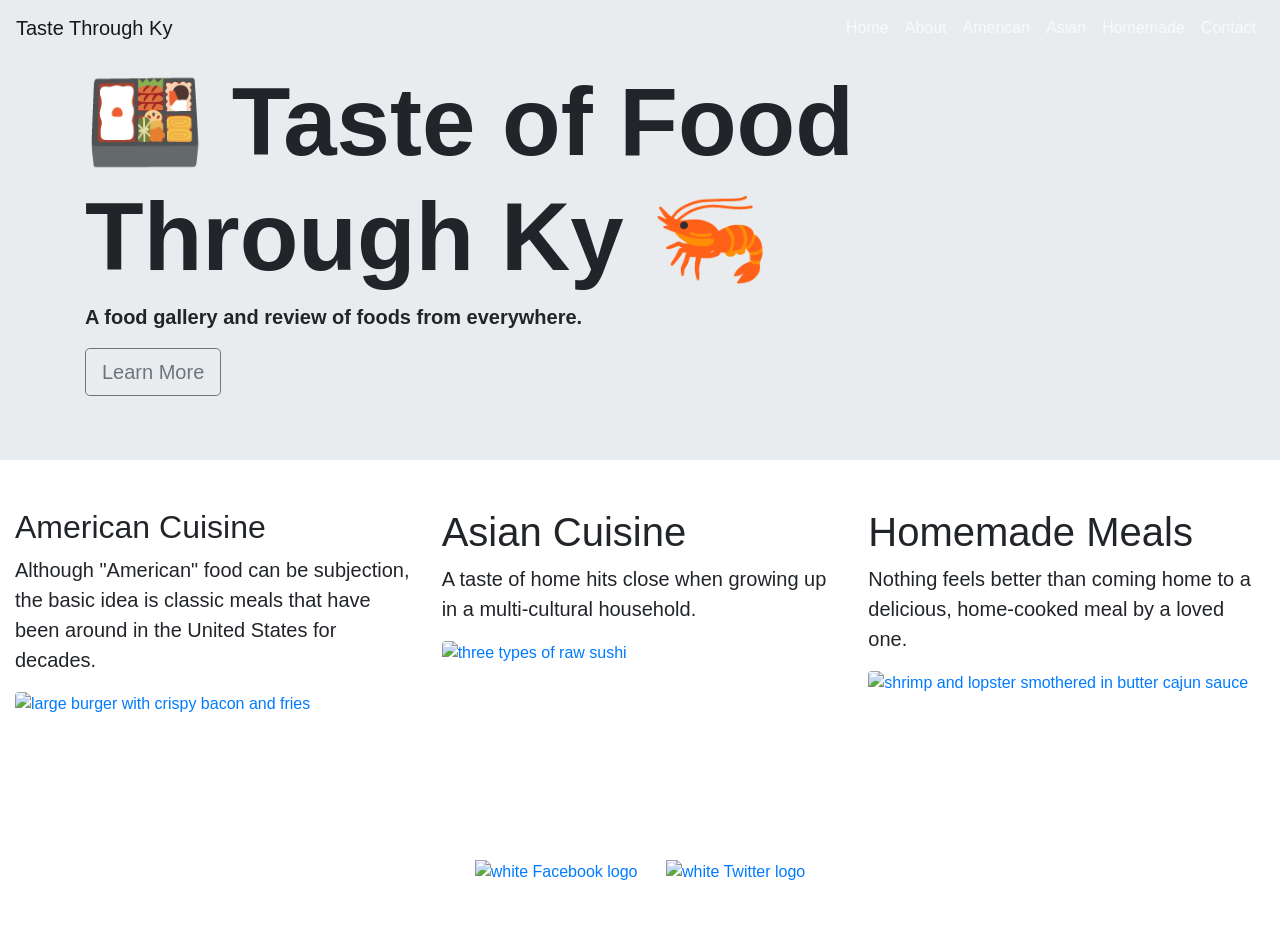
==== index.html @ 99edcb75 "Add files via upload" ====
<!doctype html>
<html lang="en">
  <head>
    <!-- Required meta tags -->
    <meta charset="utf-8">
    <meta name="viewport" content="width=device-width, initial-scale=1, shrink-to-fit=no">
    <meta name="description" content="Taste of Food Through Ky is a site dedicated to exploring all types of different foods I have experienced, as well as a small review of each one.">
    
    <!-- Favicon --> 
<link rel="shortcut icon" href="images/favicon/favicon.ico">
<link rel="icon" type="image/png" sizes="32x32" href="images/favicon/favicon-32x32.png">
<link rel="apple-touch-icon" sizes="180x180" href="images/favicon/apple-touch-icon.png">
<link rel="icon" sizes="192x192" href="images/favicon/android-chrome-192x192.png">
   
    <!-- Bootstrap CSS -->
    <link rel="stylesheet" href="https://cdn.jsdelivr.net/npm/bootstrap@4.3.1/dist/css/bootstrap.min.css" integrity="sha384-ggOyR0iXCbMQv3Xipma34MD+dH/1fQ784/j6cY/iJTQUOhcWr7x9JvoRxT2MZw1T" crossorigin="anonymous">
    <link rel="stylesheet" href="styles.css">
    
    <title>Taste of Food Through Ky</title>
  </head>
  <body>
    
    <!-- Bootstrap Navigation bar -->
    <nav class="navbar navbar-expand-sm navbar-light fixed-top text-light custom-navbar">
    
        <a class="navbar-brand" href="index.html">Taste Through Ky</a>
        
        <!-- Hamburger menu icon -->
        <button class="navbar-toggler" type="button" data-toggle="collapse" data-target="#navbarResponsive" aria-controls="navbarResponsive" aria-expanded="false" aria-label="Toggle navigation">
            <span class="navbar-toggler-icon"></span>
        </button>
        
        <!-- Navbar links -->
        <div class="collapse navbar-collapse text-white" id="navbarResponsive">
            <ul class="navbar-nav ml-auto">
                <li class="nav-item">
                    <a class="nav-link text-light" href="index.html">Home</a>
                </li>
                <li class="nav-item">
                    <a class="nav-link text-light" href="about2.html">About</a>
                </li>
                <li class="nav-item">
                    <a class="nav-link text-light" href="american2.html">American</a>
                </li>
                <li class="nav-item">
                    <a class="nav-link text-light" href="asian2.html">Asian</a>
                </li>
                <li class="nav-item">
                    <a class="nav-link text-light" href="homemade2.html">Homemade</a>
                </li>
                <li class="nav-item">
                    <a class="nav-link text-light" href="contact2.html">Contact</a>
                </li>
              </ul>
        </div>

    </nav>
    
    <!-- Header -->
    <header class="jumbotron jumbotron-fluid">
      <div class="container">
            <h1 class="display-1 font-weight-bold">&#127857; Taste of Food Through Ky &#129424;</h1>
            <p class="lead font-weight-bold">A food gallery and review of foods from everywhere.</p>
            <a href="about.html" role="button" class="btn btn-outline-secondary btn-lg text-black">Learn More</a>
        </div>
    </header>
    
    <!-- Main Content -->
    <main class="container-fluid mt-5">
      
      <div class="row">
            <div class="col-sm-4">
                <h2>American Cuisine</h2>
                <p class="lead">Although "American" food can be subjection, the basic idea is classic meals that have been around in the United States for decades.</p>
                <figure>
                    <a href="american.html"><img src="images/food/burger-with-bacon.jpeg" alt="large burger with crispy bacon and fries" class="img-fluid rounded"></a>
                </figure>
                
            </div>

            <div class="col-sm-4">
                <h1>Asian Cuisine</h1>
                <p class="lead">A taste of home hits close when growing up in a multi-cultural household.</p>
                <figure>
                    <a href="asian.html"><img src="images/food/sushi.jpeg" alt="three types of raw sushi" class="img-fluid rounded"></a>
                </figure>
            </div>

            <div class="col-sm-4">
                <h1>Homemade Meals</h1>
                <p class="lead">Nothing feels better than coming home to a delicious, home-cooked meal by a loved one.</p>
                <figure>
                    <a href="homemade.html"><img src="images/food/img-7230.jpeg" alt="shrimp and lopster smothered in butter cajun sauce" class="img-fluid rounded"></a>
                </figure>
            </div>
        </div>
    </main>
    
    <!-- Footer -->
    <footer class="jumbotron-fluid text-center p-5">
        <div class="container text-white">
            <p>&copy; Copyright 2026. All Rights Reserved.</p>
            <p><a href="mailto:kyleenap@hawaii.edu" class="text-white">kyleenap@hawaii.edu</a></p>
            <a href="https://www.facebook.com" target="_blank"><img src="images/favicon/facebook-logo.png" alt="white Facebook logo" class="pr-4"></a> 
            <a href="https://twitter.com" target="_blank"><img src="images/favicon/twitter-logo.png" alt="white Twitter logo"></a> 
        </div>
    </footer>

    <!-- Optional JavaScript -->
    <!-- jQuery first, then Popper.js, then Bootstrap JS -->
    <script src="https://code.jquery.com/jquery-3.3.1.slim.min.js" integrity="sha384-q8i/X+965DzO0rT7abK41JStQIAqVgRVzpbzo5smXKp4YfRvH+8abtTE1Pi6jizo" crossorigin="anonymous"></script>
    <script src="https://cdn.jsdelivr.net/npm/popper.js@1.14.7/dist/umd/popper.min.js" integrity="sha384-UO2eT0CpHqdSJQ6hJty5KVphtPhzWj9WO1clHTMGa3JDZwrnQq4sF86dIHNDz0W1" crossorigin="anonymous"></script>
    <script src="https://cdn.jsdelivr.net/npm/bootstrap@4.3.1/dist/js/bootstrap.min.js" integrity="sha384-JjSmVgyd0p3pXB1rRibZUAYoIIy6OrQ6VrjIEaFf/nJGzIxFDsf4x0xIM+B07jRM" crossorigin="anonymous"></script>
    <script src="scripts/script.js"></script>
  </body>
</html>
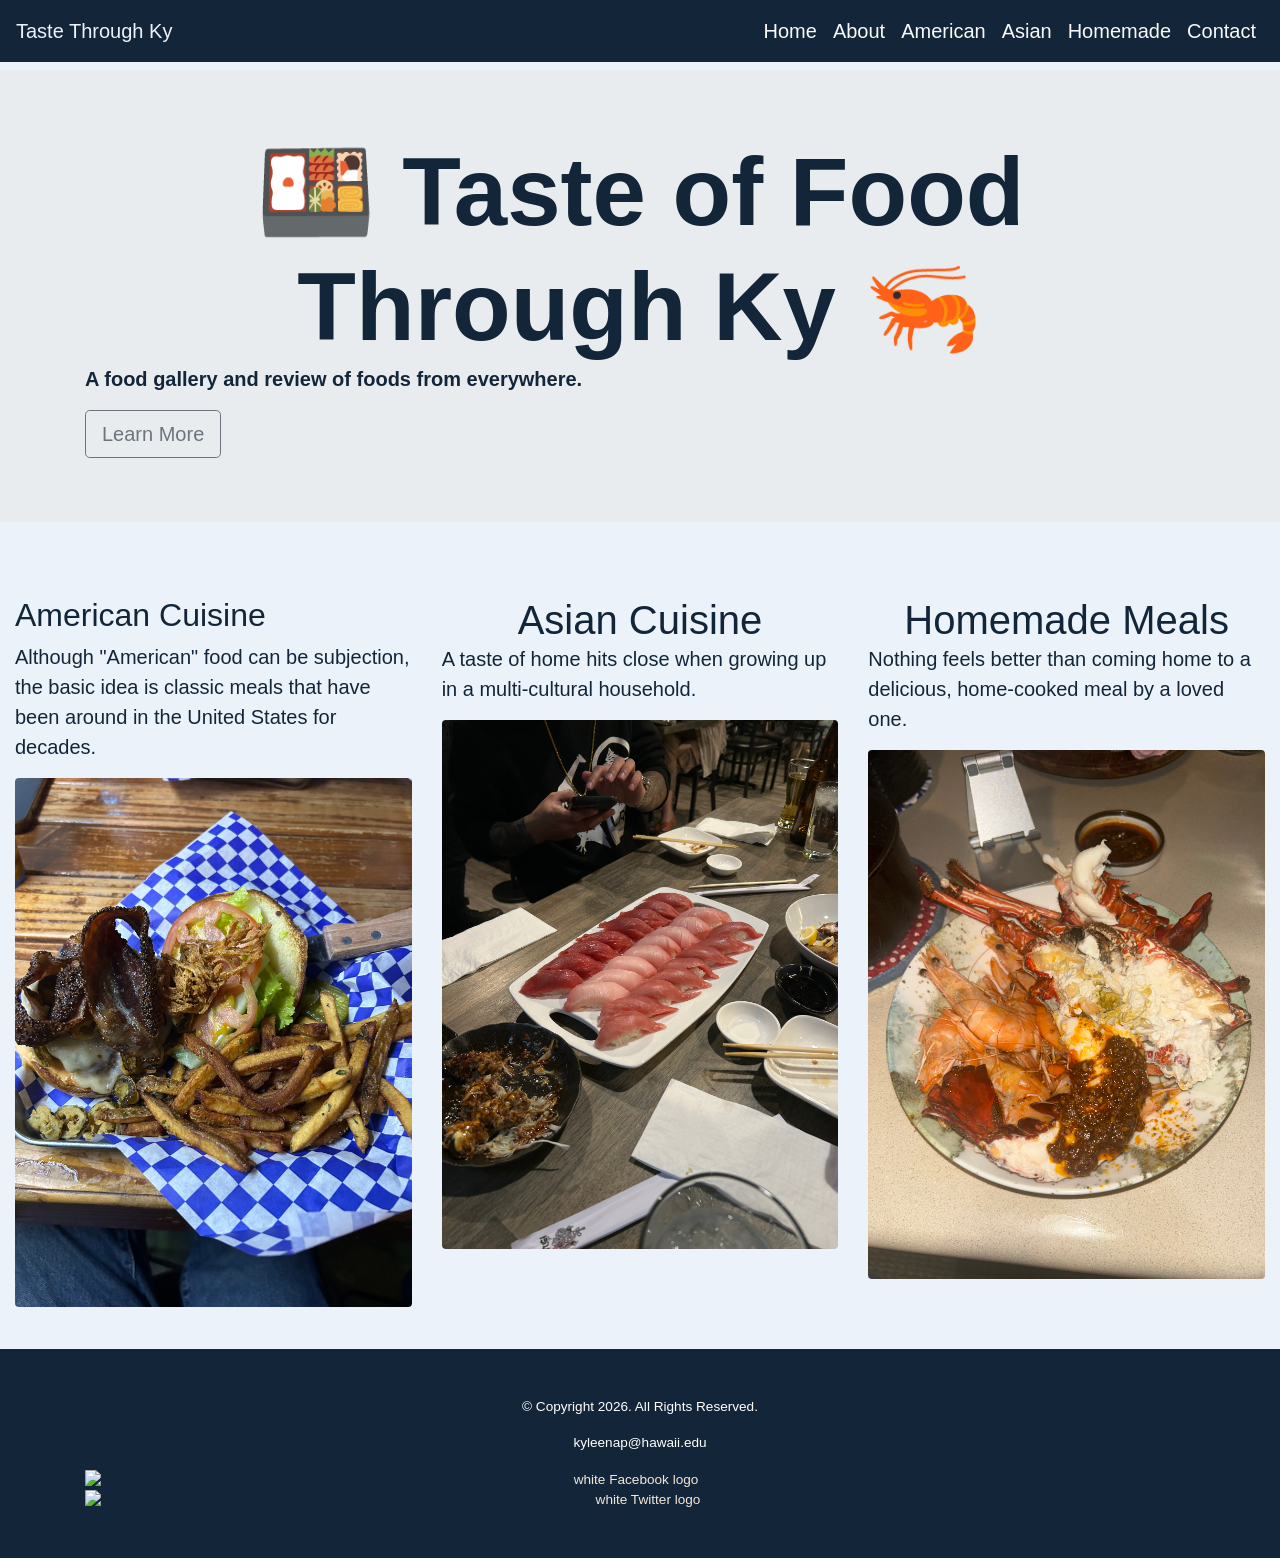
==== commit 370a18dc: "Update image sources for cuisine sections" ====
--- a/index.html
+++ b/index.html
@@ -73,7 +73,7 @@
                 <h2>American Cuisine</h2>
                 <p class="lead">Although "American" food can be subjection, the basic idea is classic meals that have been around in the United States for decades.</p>
                 <figure>
-                    <a href="american.html"><img src="images/food/burger-with-bacon.jpeg" alt="large burger with crispy bacon and fries" class="img-fluid rounded"></a>
+                    <a href="american.html"><img src="burger-with-bacon.jpeg" alt="large burger with crispy bacon and fries" class="img-fluid rounded"></a>
                 </figure>
                 
             </div>
@@ -82,7 +82,7 @@
                 <h1>Asian Cuisine</h1>
                 <p class="lead">A taste of home hits close when growing up in a multi-cultural household.</p>
                 <figure>
-                    <a href="asian.html"><img src="images/food/sushi.jpeg" alt="three types of raw sushi" class="img-fluid rounded"></a>
+                    <a href="asian.html"><img src="sushi.jpeg" alt="three types of raw sushi" class="img-fluid rounded"></a>
                 </figure>
             </div>
 
@@ -90,7 +90,7 @@
                 <h1>Homemade Meals</h1>
                 <p class="lead">Nothing feels better than coming home to a delicious, home-cooked meal by a loved one.</p>
                 <figure>
-                    <a href="homemade.html"><img src="images/food/img-7230.jpeg" alt="shrimp and lopster smothered in butter cajun sauce" class="img-fluid rounded"></a>
+                    <a href="homemade.html"><img src="seafood-boil.jpeg" alt="shrimp and lopster smothered in butter cajun sauce" class="img-fluid rounded"></a>
                 </figure>
             </div>
         </div>
--- a/styles.css
+++ b/styles.css
@@ -0,0 +1,457 @@
+/*  
+Author: Kyleena Przybylski 
+File Name: styles.css
+Date: 02/14/2026
+*/
+
+/* CSS Reset */
+body, header, nav, main, footer, img, h1, h3, ul {
+    margin: 0;
+    padding: 0;
+    border: 0;
+}
+
+/* Style rules for body and images */
+body {
+    background-color: #ecf2f9;
+    color: #132639;
+    padding-top: 70px;
+}
+
+#banner {
+    max-width: 100%;
+    display: block;
+    padding-bottom: 1px;
+}
+
+.banner-image {
+    width: 672px;
+    height: 112px;
+    object-fit: cover;
+}
+
+img {
+    max-width: 100%;
+    display: block;
+    border-radius: 1px;
+    
+}
+
+/* Style rules for div area */
+h1 {
+    text-align: center;
+    font-family: "Fjalla one", sans-serif;
+    color: #132639;
+}
+
+h2 {
+    color: #132639;
+    font-family: "Fjalla one", sans-serif;
+}
+
+h3 {
+    text-align: center;
+    font-family: "gantari", sans-serif;
+    font-weight: bold;
+    color: #132639;
+}
+
+div p {
+    font-family: "gantari", sans-serif;
+}
+
+
+/* Style rules for mobile viewport */
+
+
+/* Style rules to show mobile class and hide tab-desk class */
+.mobile {
+    display: block;
+    padding: 8px
+}
+
+
+.gantari-small {
+  font-family: "Gantari", sans-serif;
+  font-optical-sizing: auto;
+  font-weight: 300;
+  font-style: normal;
+}
+
+.barlow-semi-condensed-regular {
+  font-family: "gantari", sans-serif;
+  font-weight: 400;
+  font-style: normal;
+}
+
+.fjalla-one-regular {
+  font-family: "Fjalla One", sans-serif;
+  font-weight: 300;
+  font-style: normal;
+}
+
+.tab-desk, #tab-desk-table {
+    display: none;
+}
+/* Style rules for header area */
+.mobile h1 h3 {
+    padding: 2%;
+    text-align: center;
+}
+
+.mobile h1 fjalla-one-regular {
+    font-family: "Fjalla One", sans-serif;
+    font-weight: 400;
+    font-style: normal;
+    text-align: center;
+}
+
+.mobile h3 lora-uniquifier {
+  font-family: "gantari", sans-serif;
+  font-optical-sizing: auto;
+  font-style: normal;
+}
+
+/* Style rules for hamburger menu */
+
+#hamburger {
+    background: none;
+    border: none;
+    color: #ffffff;
+    font-size: 28px;
+    cursor: pointer;
+    display: block;
+    margin: 10px;
+}
+
+nav {
+    background-color: #132639;
+}
+
+nav ul {
+    list-style-type: none;
+    text-align: center;
+}
+
+nav li {
+    display: block;
+    font-size: 1.24em;
+    font-family: "Fjalla one", sans-serif;
+    font-weight: 100;
+    border-top: solid 0.5px #ecf2f9;
+}
+
+nav li a {
+    display: block;
+    color: #ecf2f9;
+    padding: 0.5em 2em;
+    text-decoration: none;
+}
+
+
+.mobile-nav a {
+    color: #fff;
+    text-align: center;
+    font-size: 1.5em;
+    font-family: "Fjalla one", sans-serif;
+    text-decoration: none;
+    padding: 0%;
+    display: block;
+}
+
+.tablet-desktop, #nav-links {
+        display: none;
+}
+
+.tabs {
+    border: solid 0.5px #f6eee4;
+}
+
+.mobile-nav a.nav-icon {
+    display: block;
+    position: absolute;
+    left: 0;
+    top: 0;
+    color: #132639;
+    padding: 0.5%;
+}
+
+.nav-icon div {
+    width: 30px;
+    height: 3px;
+    background-color: #ffffff;
+    margin: 6px auto;
+}
+/* Style rules for main content */
+
+main {
+    padding: 2%;
+    font-family: "gantari", sans-serif;
+    text-decoration: none;
+}
+
+main p {
+    font-size: 1.25em;
+    color: #132639;
+}
+
+main h3 {
+    padding-top: 2%;
+    color: #132639;
+    text-align: center;
+}
+
+main ul {
+    list-style-type: square;
+    font-family: "gantari", sans-serif;
+    display: block;
+}
+
+main li {
+    background-color:#3973ac;
+    color:#ecf2f9;
+    padding: 4px;
+    padding-bottom: 4px;
+    text-align: center;
+    border-radius: 10px;
+    border: solid;
+    border-color: #132639;
+}
+
+main li a {
+    color: #ecf2f9;
+    text-decoration: dotted;
+    border-radius: 10px;
+    
+}
+
+main img {
+    background-color: #132639;
+}
+
+#sources {
+    color: #ecf2f9;
+    text-decoration: none;
+}
+
+iframe {
+    display: inline-block;
+    margin: auto;
+    border: solid;
+    border-color: #132639;
+    margin-bottom: 10px;
+}
+/* style rules for table within main */
+
+table, th, td {
+    border: solid 1px #204060;
+    border-collapse: collapse;
+}
+
+table {
+    margin: auto;
+}
+
+th {
+    background-color: #d9e6f2;
+}
+
+.type {
+    font-weight: bold;
+}
+
+.review {
+    font-size: smaller;
+}
+
+td {
+    text-align: center;
+    width: 180px;
+}
+#table {
+    max-width: max-width;
+}
+
+.table img {
+    object-fit: cover;
+    border-radius: 0;
+}
+
+/* Style rules for class and id selectors */
+.link {
+    color: #538cc6;
+    text-decoration: none;
+    font-weight: bold;
+    font-style: italic;
+}
+
+.round {
+    border-radius: 6px;
+}
+
+#foods {
+    font-family: "gantari", sans-serif;
+    
+}
+
+#foods ul {
+    margin-left: 10%;
+    font-family: "gantari", sans-serif;
+}
+
+#contact {
+    text-align: center;
+}
+
+.tel-link {
+    background-color: #132639;
+    padding: 2%;
+    width: 80%;
+    margin: 0 auto 0 auto;
+}
+
+.tel-link a {
+    color: #ecf2f9;
+    text-decoration: none;
+    font-weight: bold;
+    display: block;
+    background-color: #132639;
+}
+
+
+/* Style rules for footer content */
+footer {
+    text-align: center;
+    font-size: 0.85em;
+    background-color: #132639;
+    color: #ecf2f9;
+    padding: 1% 0%;
+    font-family: "gantari", sans-serif;
+}
+
+footer a {
+    color: #f3e6d8;
+    text-decoration: none;
+    font-family: "gantari", sans-serif;
+}
+
+/* Custom Navbar Theme */
+.custom-navbar {
+    background-color: #132639;
+}
+
+/* Brand (title) */
+.custom-navbar .navbar-brand {
+    color: #ecf2f9;
+    font-family: "Fjalla One", sans-serif;
+}
+
+.custom-navbar .navbar-brand:hover {
+    color: #3973ac;
+}
+
+/* Nav links */
+.custom-navbar .nav-link {
+    color: #ecf2f9;
+    font-family: "Fjalla One", sans-serif;
+}
+
+.custom-navbar .nav-link:hover {
+    color: #3973ac;
+}
+
+/* Active link */
+.custom-navbar .nav-item.active .nav-link {
+    color: #3973ac;
+}
+
+/* Hamburger icon color */
+.custom-navbar .navbar-toggler {
+    border-color: #ecf2f9;
+}
+
+/* hamburger lines */
+.custom-navbar .navbar-toggler-icon {
+    filter: invert(1);
+}
+
+/* Media Query for Tablet Viewport */
+@media screen and (min-width: 620px), print {
+/* Tablet Viewport: Show tab-desk class, hide mobile class */
+.tab-desk {
+    display: block;
+}
+
+ #tab-desk-table {
+    display: table;
+    margin: auto;
+    width: 80%;
+    max-width: 900px;
+}
+
+.table img {
+    width: 100%;
+    height: auto;
+    object-fit: cover;
+}
+    
+.mobile-nav, #mobile-table {
+        display: none;
+}
+    
+.mobile {
+    display: none;
+    
+}
+
+/* Tablet Viewport: Style rules for nav area */
+nav li {
+    border-top: none;
+    display: inline-block;
+    font-size: 1.25em;
+}
+
+nav li a {
+    padding: 0.5em;
+}
+
+
+/* Media Query for Large Desktop Viewports */
+@media screen and (min-width: 1921px), print {
+body {
+    background: linear-gradient(#ecf2f9, #132639);
+}
+
+#wrapper {
+    width: 1920px;
+    margin: 0 auto;
+    max-width: 100%;
+    height: auto;
+}
+
+main {
+    background-color: #ecf2f9;
+}
+
+
+
+/* Media Query for Desktop Viewport */
+@media screen and (min-width: 1000px), print {
+/* Desktop Viewport: Style rules for nav area */
+nav li {
+    font-size: 1.5em;
+}
+
+nav li a {
+    padding: 0.5em 1.5em;
+}
+
+nav li a:hover {
+    color: #132639;
+    background-color: #ecf2f9;
+}
+
+/* Desktop Viewport: Style rules for main content */
+#info ul {
+    margin-left: 5%;
+}
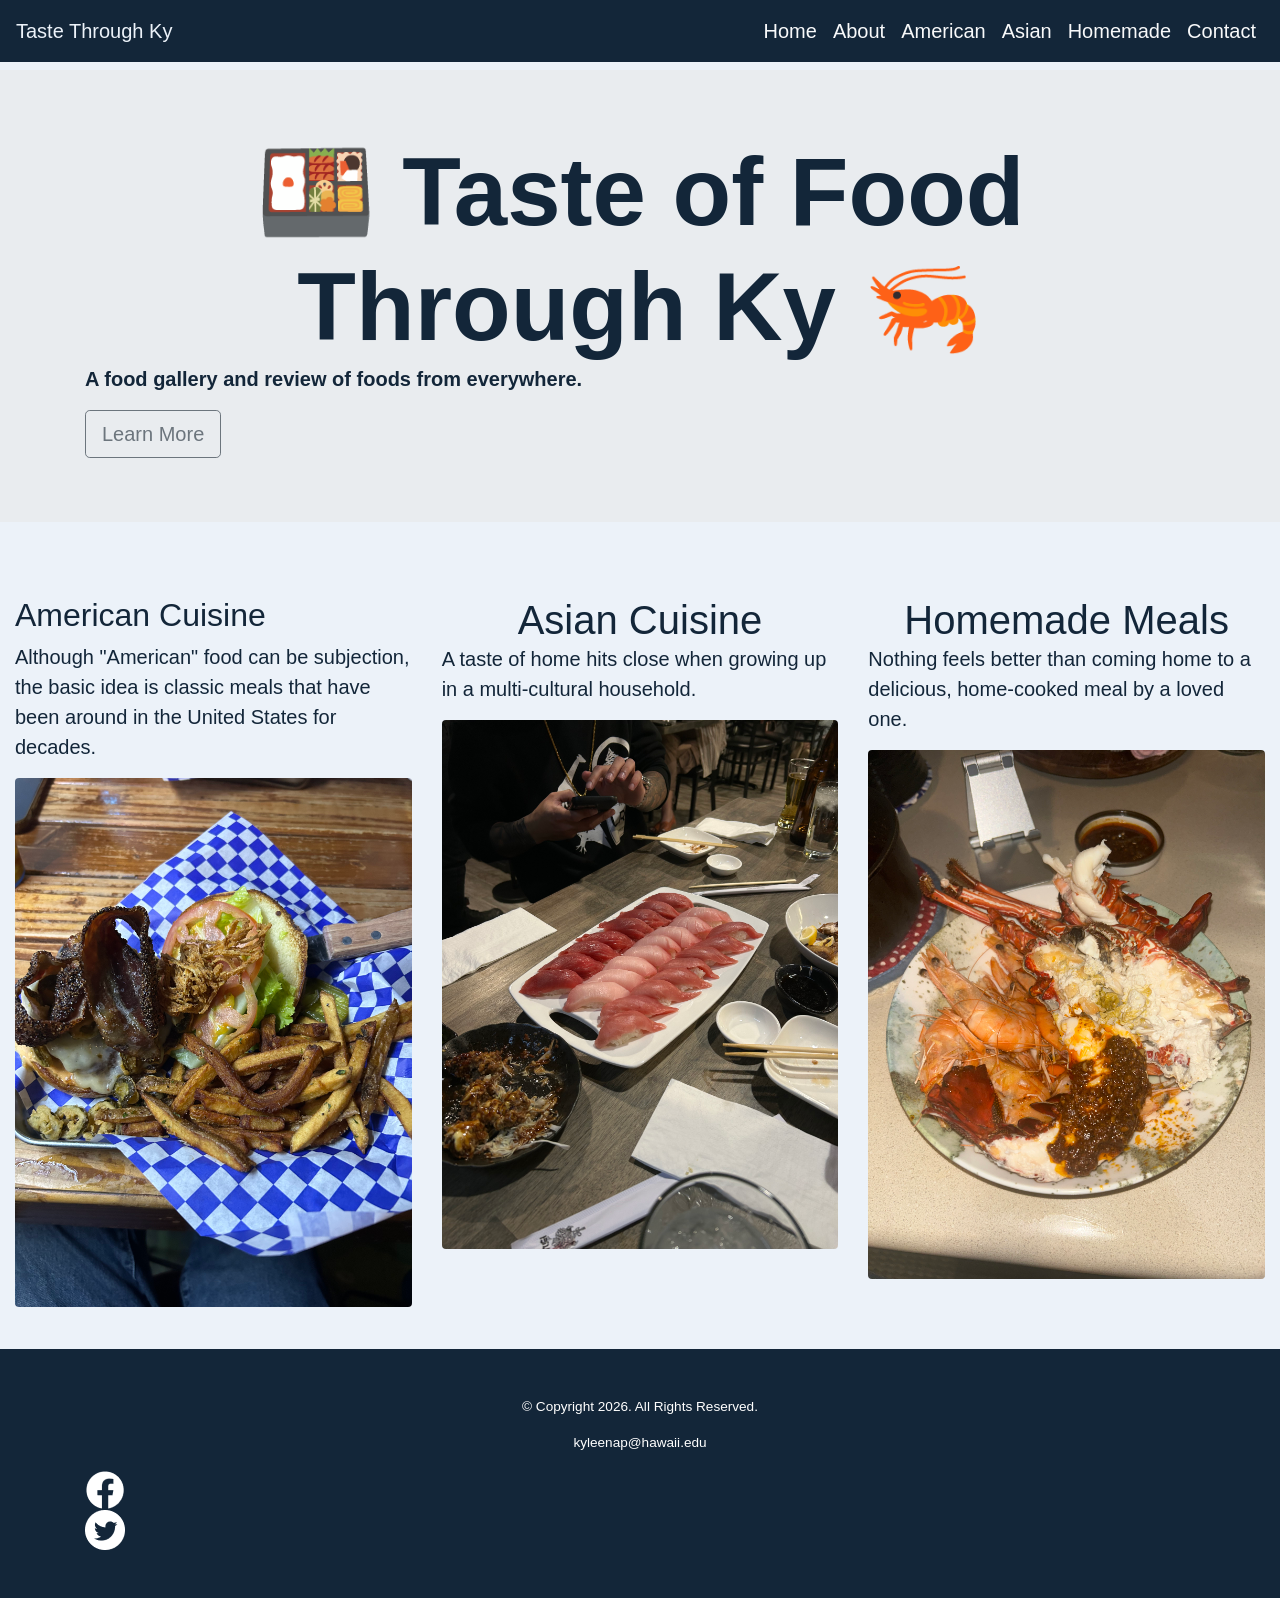
==== commit 6b00f6d6: "Update favicon paths in index.html" ====
--- a/index.html
+++ b/index.html
@@ -7,10 +7,10 @@
     <meta name="description" content="Taste of Food Through Ky is a site dedicated to exploring all types of different foods I have experienced, as well as a small review of each one.">
     
     <!-- Favicon --> 
-<link rel="shortcut icon" href="images/favicon/favicon.ico">
-<link rel="icon" type="image/png" sizes="32x32" href="images/favicon/favicon-32x32.png">
-<link rel="apple-touch-icon" sizes="180x180" href="images/favicon/apple-touch-icon.png">
-<link rel="icon" sizes="192x192" href="images/favicon/android-chrome-192x192.png">
+<link rel="shortcut icon" href="favicon/favicon.ico">
+<link rel="icon" type="image/png" sizes="32x32" href="favicon/favicon-32x32.png">
+<link rel="apple-touch-icon" sizes="180x180" href="favicon/apple-touch-icon.png">
+<link rel="icon" sizes="192x192" href="favicon/android-chrome-192x192.png">
    
     <!-- Bootstrap CSS -->
     <link rel="stylesheet" href="https://cdn.jsdelivr.net/npm/bootstrap@4.3.1/dist/css/bootstrap.min.css" integrity="sha384-ggOyR0iXCbMQv3Xipma34MD+dH/1fQ784/j6cY/iJTQUOhcWr7x9JvoRxT2MZw1T" crossorigin="anonymous">
@@ -101,8 +101,8 @@
         <div class="container text-white">
             <p>&copy; Copyright 2026. All Rights Reserved.</p>
             <p><a href="mailto:kyleenap@hawaii.edu" class="text-white">kyleenap@hawaii.edu</a></p>
-            <a href="https://www.facebook.com" target="_blank"><img src="images/favicon/facebook-logo.png" alt="white Facebook logo" class="pr-4"></a> 
-            <a href="https://twitter.com" target="_blank"><img src="images/favicon/twitter-logo.png" alt="white Twitter logo"></a> 
+            <a href="https://www.facebook.com" target="_blank"><img src="favicon/facebook-logo.png" alt="white Facebook logo" class="pr-4"></a> 
+            <a href="https://twitter.com" target="_blank"><img src="favicon/twitter-logo.png" alt="white Twitter logo"></a> 
         </div>
     </footer>
 
